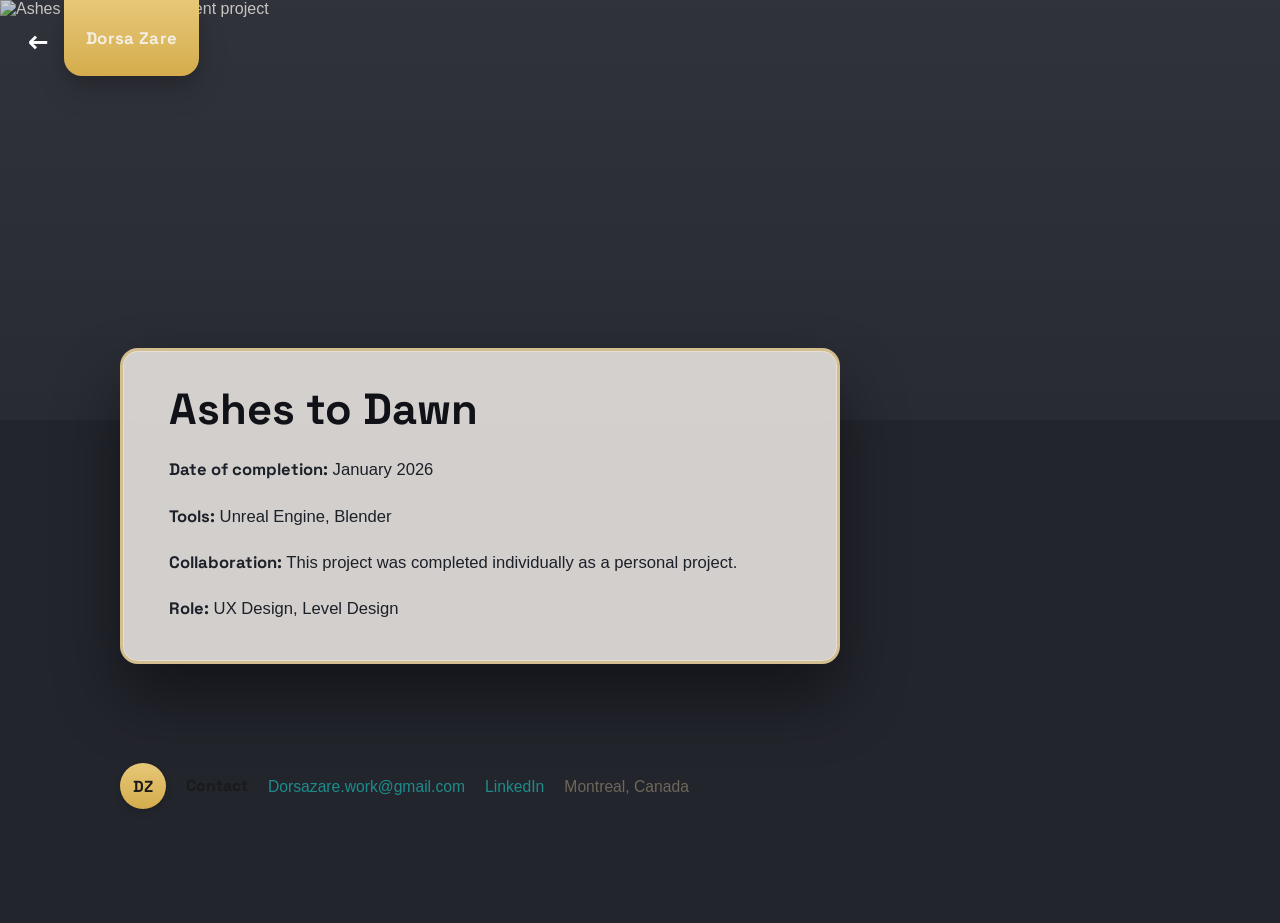
==== ashes-to-dawn-detail.html @ 28797d0d "Transfer updated portfolio site" ====
<!DOCTYPE html>
<html lang="en">
<head>
  <meta charset="UTF-8">
  <meta name="viewport" content="width=device-width, initial-scale=1.0">
  <title>Ashes to Dawn | Dorsa Zare</title>
  <link rel="stylesheet" href="style.css">
</head>
<body class="detail-body">
  <header class="site-header">
    <div class="header-left">
      <a class="back-icon" href="level-design-game-design.html" aria-label="Back to Level Design and Game Design">←</a>
      <a class="brand" href="index.html#home">Dorsa Zare</a>
    </div>
    <nav class="site-nav" aria-label="Primary">
      <a class="nav-link" href="index.html#home">Home</a>
      <div class="nav-dropdown">
        <a class="nav-link nav-link-active" href="index.html#portfolio">Portfolio</a>
        <div class="dropdown-menu" aria-label="Portfolio projects">
          <a class="dropdown-link" href="gameplay-ux.html">Gameplay UX</a>
          <a class="dropdown-link" href="product-ux-ui.html">Product UX/UI</a>
          <a class="dropdown-link" href="level-design-game-design.html">Level Design | Game Design</a>
        </div>
      </div>
      <a class="nav-link" href="index.html#about">About</a>
    </nav>
  </header>

  <div class="detail-page">
    <main>
      <section class="detail-hero">
        <img class="detail-hero-image" src="portfolio-level.png" alt="Ashes to Dawn environment project">
        <div class="detail-card">
          <h1>Ashes to Dawn</h1>
          <div class="detail-meta">
            <p><strong>Date of completion:</strong> January 2026</p>
            <p><strong>Tools:</strong> Unreal Engine, Blender</p>
            <p><strong>Collaboration:</strong> This project was completed individually as a personal project.</p>
            <p><strong>Role:</strong> UX Design, Level Design</p>
          </div>
        </div>
      </section>
    </main>

    <footer class="site-footer">
      <div class="footer-mark">DZ</div>
      <p class="footer-line">
        <span>Contact</span>
        <a href="mailto:Dorsazare.work@gmail.com">Dorsazare.work@gmail.com</a>
        <a href="http://www.linkedin.com/in/dorsa-zare" target="_blank" rel="noreferrer">LinkedIn</a>
        <span>Montreal, Canada</span>
      </p>
    </footer>
  </div>
</body>
</html>
---- style.css ----
@import url("https://fonts.googleapis.com/css2?family=Caveat:wght@500;700&family=Space+Grotesk:wght@500;700&display=swap");

:root {
  --bg: #f5f1e8;
  --surface: #ece4d6;
  --surface-2: #e2d7c3;
  --sidebar: #157372;
  --text: #1a1a1a;
  --muted: #6f6659;
  --line: rgba(26, 26, 26, 0.12);
  --accent: #d4ac4c;
  --accent-2: #1c8c8b;
  --accent-2-hover: #2ba6a5;
  --danger: #dc2626;
  --shadow-1: 0 1px 3px rgba(0, 0, 0, 0.12), 0 4px 10px rgba(0, 0, 0, 0.08);
  --shadow-2: 0 6px 16px rgba(0, 0, 0, 0.14), 0 16px 30px rgba(0, 0, 0, 0.12);
  --shadow-3: 0 12px 24px rgba(0, 0, 0, 0.18), 0 28px 48px rgba(0, 0, 0, 0.14);
  --nav-text: #1a1a1a;
  --nav-hover-bg: rgba(21, 115, 114, 0.08);
  --nav-hover-border: rgba(28, 140, 139, 0.18);
  --nav-dropdown-bg: rgba(250, 247, 240, 0.96);
  --nav-dropdown-border: rgba(212, 172, 76, 0.42);
  --nav-dropdown-shadow: 0 20px 36px rgba(72, 54, 21, 0.12);
}

* {
  box-sizing: border-box;
}

html {
  scroll-behavior: smooth;
  overflow-x: hidden;
}

body {
  margin: 0;
  min-height: 100vh;
  overflow-x: hidden;
  background:
    radial-gradient(circle at 78% 14%, rgba(212, 172, 76, 0.22), transparent 16%),
    linear-gradient(180deg, #faf7f0 0%, var(--bg) 40%, #efe8dd 100%);
  color: var(--text);
  font-family: "Segoe UI", Arial, sans-serif;
}

a {
  color: inherit;
  text-decoration: none;
}

.page-shell {
  width: min(1800px, calc(100% - 48px));
  margin: 0 auto;
}

.site-header {
  position: fixed;
  top: 0;
  left: 50%;
  z-index: 30;
  width: min(1800px, calc(100% - 48px));
  transform: translateX(-50%);
  display: flex;
  align-items: center;
  justify-content: space-between;
  gap: 24px;
  padding: 0;
  pointer-events: auto;
}

.header-left {
  display: flex;
  align-items: flex-start;
  gap: 12px;
  position: relative;
  z-index: 2;
  pointer-events: auto;
}

.back-icon {
  display: inline-flex;
  align-items: center;
  justify-content: center;
  width: auto;
  min-height: 0;
  margin-top: 24px;
  padding: 0 4px;
  background: transparent;
  color: #ffffff;
  font-family: "Space Grotesk", "Segoe UI", Arial, sans-serif;
  font-size: 1.6rem;
  font-weight: 700;
  position: relative;
  z-index: 3;
  pointer-events: auto;
}

.back-icon:hover,
.back-icon:focus-visible {
  color: var(--accent);
  outline: none;
}

.brand {
  display: inline-flex;
  align-items: center;
  min-height: 76px;
  padding: 0 22px;
  border-radius: 0 0 18px 18px;
  background: linear-gradient(180deg, #e7c878, var(--accent));
  color: var(--nav-text);
  font-family: "Space Grotesk", "Segoe UI", Arial, sans-serif;
  font-size: 1.05rem;
  font-weight: 700;
  letter-spacing: 0.02em;
  box-shadow: var(--shadow-2);
  pointer-events: auto;
}

.site-nav {
  display: flex;
  align-items: center;
  gap: 18px;
  opacity: 0;
  transform: translateY(-100%);
  transition: opacity 220ms ease, transform 220ms ease;
  pointer-events: none;
}

.nav-dropdown {
  position: relative;
  display: flex;
  flex-direction: column;
  align-items: center;
}

.site-header::before {
  content: "";
  position: absolute;
  top: 0;
  left: 0;
  right: 0;
  height: 92px;
  pointer-events: auto;
}

.site-header:hover .site-nav,
.site-header:focus-within .site-nav {
  opacity: 1;
  transform: translateY(0);
  pointer-events: auto;
}

.nav-link {
  min-width: 180px;
  padding: 22px 28px;
  border-radius: 0 0 18px 18px;
  text-align: center;
  color: var(--nav-text);
  font-size: 0.95rem;
  font-weight: 600;
  border: 1px solid transparent;
  transition: background-color 180ms ease, color 180ms ease, transform 180ms ease;
}

.nav-link:hover,
.nav-link:focus-visible {
  background: var(--nav-hover-bg);
  border-color: var(--nav-hover-border);
  transform: translateY(2px);
}

.nav-link-active {
  background: linear-gradient(180deg, #e7c878, var(--accent));
  color: var(--nav-text);
  box-shadow: var(--shadow-1);
}

.dropdown-menu {
  position: absolute;
  top: calc(100% + 10px);
  left: 50%;
  min-width: 250px;
  padding: 10px;
  border: 1px solid var(--nav-dropdown-border);
  border-radius: 18px;
  background: var(--nav-dropdown-bg);
  box-shadow: var(--nav-dropdown-shadow);
  opacity: 0;
  visibility: hidden;
  transform: translateX(-50%) translateY(8px);
  transition: opacity 180ms ease, transform 180ms ease, visibility 180ms ease;
  backdrop-filter: blur(10px);
}

.nav-dropdown:hover .dropdown-menu,
.nav-dropdown:focus-within .dropdown-menu {
  opacity: 1;
  visibility: visible;
  transform: translateX(-50%) translateY(0);
}

.dropdown-link {
  display: block;
  padding: 12px 14px;
  border-radius: 12px;
  color: var(--nav-text);
  font-family: "Space Grotesk", "Segoe UI", Arial, sans-serif;
  font-size: 0.95rem;
  font-weight: 500;
  line-height: 1.3;
}

.dropdown-link:hover,
.dropdown-link:focus-visible {
  background: rgba(28, 140, 139, 0.08);
  color: var(--accent-2);
  outline: none;
}

.hero {
  display: grid;
  grid-template-columns: minmax(320px, 1fr) minmax(420px, 0.95fr);
  align-items: center;
  min-height: min(860px, calc(100vh - 150px));
  gap: 32px;
  padding: 110px 0 36px;
  position: relative;
  isolation: isolate;
}

.hero::before {
  content: "";
  position: absolute;
  top: -8%;
  bottom: -24px;
  left: 50%;
  width: 100vw;
  transform: translateX(-50%);
  z-index: -1;
  border-radius: 0 0 40px 40px;
  background:
    radial-gradient(circle at 76% 34%, rgba(212, 172, 76, 0.24), transparent 24%),
    radial-gradient(circle at 88% 56%, rgba(212, 172, 76, 0.16), transparent 20%),
    radial-gradient(circle at 20% 20%, rgba(28, 140, 139, 0.3), transparent 36%),
    radial-gradient(circle at 34% 8%, rgba(21, 115, 114, 0.26), transparent 30%),
    linear-gradient(100deg, rgba(43, 166, 165, 0.28) 0%, rgba(28, 140, 139, 0.23) 26%, rgba(28, 140, 139, 0.12) 48%, rgba(212, 172, 76, 0.08) 68%, rgba(245, 241, 232, 0) 82%);
}

.hero-copy {
  padding: 24px 0 24px 120px;
}

.hero-title {
  margin: 0;
  display: grid;
  justify-items: start;
  gap: 0.02em;
  font-family: "Space Grotesk", "Segoe UI", Arial, sans-serif;
  font-size: clamp(5.1rem, 10vw, 8.8rem);
  font-weight: 700;
  line-height: 0.85;
}

.hero-title-accent {
  color: #ffffff;
  text-shadow:
    0 10px 30px rgba(21, 115, 114, 0.16),
    0 2px 10px rgba(0, 0, 0, 0.06);
}

.hero-title-script {
  margin-top: -0.22em;
  margin-left: 5.3rem;
  color: var(--text);
  font-family: "Caveat", "Segoe Script", cursive;
  font-size: clamp(6rem, 10.5vw, 9.4rem);
  font-weight: 700;
  letter-spacing: 0.01em;
  line-height: 0.82;
  text-shadow:
    -0.6px -0.6px 0 rgba(245, 241, 232, 0.3),
    0.6px 0.6px 0 rgba(18, 18, 18, 0.15);
}

.hero-role {
  margin: 18px 0 0;
  font-size: clamp(1.3rem, 1.9vw, 2rem);
  font-family: "Space Grotesk", "Segoe UI", Arial, sans-serif;
  font-weight: 700;
  line-height: 1.2;
}

.hero-description {
  max-width: 44rem;
  margin: 26px 0 0;
  color: var(--muted);
  font-size: clamp(1rem, 1.25vw, 1.2rem);
  line-height: 1.8;
}

.hero-visual {
  position: relative;
  min-height: 660px;
  overflow: hidden;
}

.visual-stage {
  display: none;
}

.display-object {
  position: absolute;
  right: 7%;
  bottom: 1%;
  width: min(640px, 92%);
  filter: drop-shadow(0 18px 30px rgba(0, 0, 0, 0.12));
  animation: float-object 6s ease-in-out infinite;
  background: transparent;
}

.hero-image {
  display: block;
  width: 100%;
  height: auto;
  background: transparent;
  mix-blend-mode: normal;
}

.portfolio-section,
.content-placeholder {
  padding: 0 120px 72px;
}

.section-heading h2,
.content-placeholder h2 {
  margin: 0 0 10px;
  color: var(--text);
  font-family: "Space Grotesk", "Segoe UI", Arial, sans-serif;
  font-size: clamp(3.2rem, 5vw, 4.8rem);
  line-height: 0.92;
}

.content-placeholder p {
  margin: 0;
  color: var(--muted);
  font-size: 1rem;
}

.portfolio-section {
  margin-top: 110px;
  padding-top: 82px;
}

.section-heading {
  margin-bottom: 54px;
}

.portfolio-grid {
  display: grid;
  grid-template-columns: repeat(3, minmax(0, 1fr));
  gap: 62px;
  align-items: start;
}

.portfolio-card {
  display: grid;
  gap: 24px;
  transition: transform 220ms ease, filter 220ms ease;
  transform-origin: center;
}

.portfolio-card:hover,
.portfolio-card:focus-visible {
  transform: translateY(-10px) scale(1.025);
  filter: saturate(1.03);
}

.portfolio-card:focus-visible {
  outline: none;
}

.portfolio-card h3 {
  margin: 0;
  color: var(--accent-2);
  font-family: "Space Grotesk", "Segoe UI", Arial, sans-serif;
  font-size: clamp(1.45rem, 2vw, 2.05rem);
  font-weight: 700;
  line-height: 1.15;
  text-align: center;
}

.portfolio-thumb {
  position: relative;
  aspect-ratio: 1.12 / 1;
  border-radius: 26px;
  overflow: hidden;
  border: 5px solid rgba(212, 172, 76, 0.82);
  background: linear-gradient(180deg, rgba(255, 255, 255, 0.45), rgba(236, 228, 214, 0.9));
  box-shadow:
    0 0 0 1px rgba(255, 243, 214, 0.85) inset,
    0 22px 34px rgba(113, 86, 28, 0.14),
    0 12px 22px rgba(0, 0, 0, 0.1);
  transition: transform 220ms ease, box-shadow 220ms ease, border-color 220ms ease;
}

.portfolio-card:hover .portfolio-thumb,
.portfolio-card:focus-visible .portfolio-thumb {
  transform: scale(1.02);
  border-color: rgba(212, 172, 76, 0.96);
  box-shadow:
    0 0 0 1px rgba(255, 243, 214, 0.92) inset,
    0 28px 42px rgba(113, 86, 28, 0.2),
    0 16px 28px rgba(0, 0, 0, 0.12);
}

.portfolio-thumb-gameplay {
  background-image:
    linear-gradient(180deg, rgba(8, 10, 10, 0.04), rgba(8, 10, 10, 0.18)),
    url("portfolio-gameplay.jpg");
  background-size: cover;
  background-position: center center;
}

.portfolio-thumb-product {
  background-image:
    linear-gradient(180deg, rgba(255, 255, 255, 0.04), rgba(17, 24, 39, 0.08)),
    url("portfolio-product.png");
  background-size: cover;
  background-position: center top;
}

.portfolio-thumb-level {
  background-image:
    linear-gradient(180deg, rgba(14, 10, 24, 0.02), rgba(14, 10, 24, 0.18)),
    url("portfolio-level.png");
  background-size: cover;
  background-position: 40% 44%;
}

.content-placeholder {
  margin-top: 88px;
  padding-top: 78px;
  border-top: 1px solid rgba(26, 26, 26, 0.08);
}

.about-layout {
  display: grid;
  grid-template-columns: minmax(280px, 0.78fr) minmax(320px, 1fr);
  gap: 56px;
  align-items: start;
}

.about-visual {
  position: relative;
  min-height: 680px;
  display: flex;
  align-items: center;
  justify-content: center;
}

.about-glow {
  position: absolute;
  width: 78%;
  height: 78%;
  border-radius: 42% 58% 52% 48% / 45% 40% 60% 55%;
  background:
    radial-gradient(circle at 50% 50%, rgba(212, 172, 76, 0.34), rgba(212, 172, 76, 0.2) 36%, rgba(212, 172, 76, 0.04) 68%, rgba(212, 172, 76, 0) 100%);
  filter: blur(12px);
  transform: translateY(18px);
}

.about-portrait {
  position: relative;
  z-index: 1;
  display: block;
  width: min(100%, 560px);
  height: auto;
  filter: drop-shadow(0 26px 34px rgba(118, 87, 28, 0.14));
}

.about-copy {
  display: grid;
  gap: 28px;
  max-width: 48rem;
  padding-top: 34px;
}

.about-heading {
  margin-bottom: 6px;
}

.about-heading h2 {
  color: var(--accent);
}

.about-copy p {
  margin: 0;
  color: var(--muted);
  font-size: clamp(1rem, 1.16vw, 1.18rem);
  line-height: 1.9;
  text-align: left;
}

.about-intro {
  color: var(--text) !important;
  font-family: "Space Grotesk", "Segoe UI", Arial, sans-serif;
  font-size: clamp(1.45rem, 2vw, 2rem) !important;
  font-weight: 500;
  line-height: 1.45 !important;
}

.site-footer {
  display: flex;
  align-items: center;
  gap: 20px;
  margin-top: 72px;
  padding: 26px 120px 42px;
  border-top: 1px solid rgba(26, 26, 26, 0.08);
}

.footer-mark {
  display: inline-grid;
  place-items: center;
  width: 46px;
  height: 46px;
  border-radius: 999px;
  background: linear-gradient(180deg, #e7c878, var(--accent));
  color: var(--text);
  font-family: "Space Grotesk", "Segoe UI", Arial, sans-serif;
  font-size: 1rem;
  font-weight: 700;
  box-shadow: var(--shadow-1);
  flex: 0 0 auto;
}

.footer-line {
  display: flex;
  flex-wrap: wrap;
  gap: 10px 20px;
  margin: 0;
  color: var(--muted);
  font-size: 0.98rem;
  line-height: 1.6;
}

.footer-line span:first-child {
  color: var(--text);
  font-family: "Space Grotesk", "Segoe UI", Arial, sans-serif;
  font-weight: 700;
}

.footer-line a {
  color: var(--accent-2);
}

.footer-line a:hover,
.footer-line a:focus-visible {
  color: var(--accent-2-hover);
}

.project-shell {
  width: min(1620px, calc(100% - 12px));
  margin: 0 auto;
  padding: 0 0 48px;
}

.project-page {
  display: grid;
  gap: 40px;
}

.project-page-hero {
  position: relative;
  display: grid;
  gap: 18px;
  width: 100vw;
  margin-left: calc(50% - 50vw);
  margin-right: calc(50% - 50vw);
  padding: 132px max(24px, calc((100vw - 1400px) / 2 + 24px)) 76px;
  isolation: isolate;
}

.project-page-hero::before {
  content: "";
  position: absolute;
  inset: 0 0 -18px 0;
  z-index: -1;
  border-radius: 0 0 40px 40px;
  background:
    radial-gradient(circle at 76% 34%, rgba(212, 172, 76, 0.24), transparent 24%),
    radial-gradient(circle at 88% 56%, rgba(212, 172, 76, 0.16), transparent 20%),
    radial-gradient(circle at 20% 20%, rgba(28, 140, 139, 0.3), transparent 36%),
    radial-gradient(circle at 34% 8%, rgba(21, 115, 114, 0.26), transparent 30%),
    linear-gradient(100deg, rgba(43, 166, 165, 0.28) 0%, rgba(28, 140, 139, 0.23) 26%, rgba(28, 140, 139, 0.12) 48%, rgba(212, 172, 76, 0.08) 68%, rgba(245, 241, 232, 0) 82%);
}

.project-page-hero-copy {
  display: grid;
  grid-template-columns: minmax(0, 0.9fr) minmax(280px, 0.78fr);
  gap: 28px;
  align-items: start;
  max-width: 1200px;
}

.project-hero-note {
  max-width: none;
  margin-top: 0;
  padding: 22px 24px;
  border: 1px solid rgba(212, 172, 76, 0.3);
  border-radius: 24px;
  background: rgba(255, 251, 244, 0.56);
  box-shadow:
    0 18px 36px rgba(113, 86, 28, 0.08),
    inset 0 1px 0 rgba(255, 255, 255, 0.46);
  backdrop-filter: blur(10px);
}

.project-hero-note p {
  margin: 0;
  color: rgba(26, 26, 26, 0.82);
  font-size: clamp(1rem, 1.3vw, 1.12rem);
  line-height: 1.85;
}

.project-page-hero h1 {
  margin: 0;
  color: var(--text);
  font-family: "Space Grotesk", "Segoe UI", Arial, sans-serif;
  font-size: clamp(4.2rem, 8.6vw, 8rem);
  line-height: 0.9;
  text-shadow:
    0 10px 30px rgba(21, 115, 114, 0.16),
    0 2px 10px rgba(0, 0, 0, 0.06);
}

.project-hero {
  display: grid;
  grid-template-columns: minmax(0, 0.95fr) minmax(280px, 0.7fr);
  gap: 36px;
  align-items: start;
  padding-top: 12px;
}

.project-media {
  border-radius: 30px;
  overflow: hidden;
  border: 5px solid rgba(212, 172, 76, 0.82);
  box-shadow:
    0 0 0 1px rgba(255, 243, 214, 0.85) inset,
    0 22px 34px rgba(113, 86, 28, 0.14),
    0 12px 22px rgba(0, 0, 0, 0.1);
  background: rgba(255, 255, 255, 0.4);
}

.project-media img {
  display: block;
  width: 100%;
  height: auto;
}

.project-copy {
  display: grid;
  gap: 18px;
  padding-top: 12px;
}

.project-copy h1 {
  margin: 0;
  color: var(--accent);
  font-family: "Space Grotesk", "Segoe UI", Arial, sans-serif;
  font-size: clamp(2.8rem, 5vw, 5rem);
  line-height: 0.95;
}

.project-tag {
  margin: 0;
  color: var(--accent-2);
  font-family: "Space Grotesk", "Segoe UI", Arial, sans-serif;
  font-size: 0.95rem;
  font-weight: 700;
  letter-spacing: 0.16em;
  text-transform: uppercase;
}

.project-copy p {
  margin: 0;
  color: var(--muted);
  font-size: 1.04rem;
  line-height: 1.8;
}

.work-showcase {
  display: grid;
  grid-template-columns: minmax(0, 1fr) minmax(320px, 0.82fr);
  gap: 56px;
  align-items: center;
  width: min(100%, 1320px);
  margin: 0 auto;
  padding-top: 34px;
  padding-bottom: 72px;
}

.project-page-hero + .work-showcase {
  margin-top: 160px;
}

.work-showcase-reverse {
  grid-template-columns: minmax(320px, 0.82fr) minmax(0, 1fr);
}

.work-showcase-reverse .work-showcase-media {
  order: 2;
}

.work-showcase-reverse .work-showcase-copy {
  order: 1;
  text-align: left;
  justify-items: start;
}

.work-showcase-media {
  border-radius: 24px;
  overflow: hidden;
  border: 5px solid rgba(212, 172, 76, 0.78);
  box-shadow:
    0 0 0 1px rgba(255, 243, 214, 0.82) inset,
    0 26px 42px rgba(113, 86, 28, 0.18),
    0 14px 22px rgba(0, 0, 0, 0.12);
  background: rgba(255, 255, 255, 0.4);
  max-width: 640px;
  aspect-ratio: 5 / 3;
  width: 100%;
  justify-self: stretch;
}

.work-showcase-media img {
  display: block;
  width: 100%;
  height: 100%;
  object-fit: cover;
}

.work-showcase-copy {
  display: grid;
  gap: 18px;
  width: 100%;
  max-width: 100%;
  justify-self: stretch;
}

.work-showcase-copy h2 {
  margin: 0;
  color: var(--text);
  font-family: "Space Grotesk", "Segoe UI", Arial, sans-serif;
  font-size: clamp(1.45rem, 2.2vw, 2.4rem);
  line-height: 1.04;
}

.work-showcase-copy p {
  margin: 0;
  color: var(--text);
  font-size: clamp(1rem, 1.18vw, 1.12rem);
  line-height: 1.6;
}

.work-meta {
  display: grid;
  gap: 6px;
  margin: 0;
  padding: 0;
  list-style: none;
  color: var(--text);
  font-size: 0.95rem;
  line-height: 1.55;
}

.work-meta strong {
  font-family: "Space Grotesk", "Segoe UI", Arial, sans-serif;
  font-weight: 700;
}

.work-button {
  display: inline-flex;
  align-items: center;
  justify-content: center;
  width: fit-content;
  min-width: 168px;
  padding: 15px 24px;
  border-radius: 14px;
  background: #101014;
  color: #ffffff;
  font-family: "Space Grotesk", "Segoe UI", Arial, sans-serif;
  font-size: 0.95rem;
  font-weight: 700;
  letter-spacing: 0.03em;
  box-shadow: 0 16px 28px rgba(16, 16, 20, 0.16);
  transition: transform 180ms ease, box-shadow 180ms ease, background-color 180ms ease;
}

.work-button:hover,
.work-button:focus-visible {
  transform: translateY(-2px);
  background: #1a1b22;
  box-shadow: 0 20px 34px rgba(16, 16, 20, 0.2);
  outline: none;
}

.detail-body {
  margin: 0;
  min-height: 100vh;
  background: #23252d;
  color: #f3efe6;
  font-family: "Segoe UI", Arial, sans-serif;
  --nav-text: #f4efe5;
  --nav-hover-bg: rgba(255, 255, 255, 0.08);
  --nav-hover-border: rgba(212, 172, 76, 0.24);
  --nav-dropdown-bg: rgba(33, 35, 43, 0.96);
  --nav-dropdown-border: rgba(212, 172, 76, 0.3);
  --nav-dropdown-shadow: 0 20px 36px rgba(0, 0, 0, 0.32);
}

.detail-page {
  width: min(1800px, 100%);
  margin: 0 auto;
  padding-bottom: 72px;
}

.detail-hero {
  position: relative;
  padding-top: 0;
}

.detail-hero::after {
  content: "";
  position: absolute;
  inset: 0 0 0 0;
  height: 420px;
  background: linear-gradient(180deg, rgba(84, 86, 95, 0.28), rgba(84, 86, 95, 0.12));
  pointer-events: none;
}

.detail-hero-image {
  display: block;
  width: 100%;
  height: 420px;
  object-fit: cover;
  object-position: center 22%;
}

.detail-card {
  position: relative;
  z-index: 1;
  width: min(720px, calc(100% - 48px));
  margin: -72px 0 0 120px;
  padding: 38px 46px;
  border-radius: 18px;
  border: 3px solid rgba(212, 172, 76, 0.48);
  background: rgba(236, 232, 228, 0.88);
  color: #12131a;
  box-shadow:
    0 34px 64px rgba(0, 0, 0, 0.44),
    0 0 0 1px rgba(255, 245, 229, 0.42) inset;
  backdrop-filter: blur(8px);
}

.detail-card h1 {
  margin: 0;
  color: #111218;
  font-family: "Space Grotesk", "Segoe UI", Arial, sans-serif;
  font-size: clamp(1.95rem, 3.4vw, 3rem);
  line-height: 0.95;
  margin-bottom: 26px;
}

.detail-meta {
  display: grid;
  gap: 18px;
}

.detail-meta p {
  margin: 0;
  color: #1c2028;
  font-size: 1.04rem;
  line-height: 1.7;
}

.detail-meta strong {
  font-family: "Space Grotesk", "Segoe UI", Arial, sans-serif;
  font-weight: 700;
}

.project-meta {
  display: grid;
  gap: 14px;
  padding-top: 8px;
}

.project-meta div {
  padding-top: 14px;
  border-top: 1px solid rgba(26, 26, 26, 0.08);
}

.project-meta strong {
  display: block;
  margin-bottom: 6px;
  color: var(--text);
  font-family: "Space Grotesk", "Segoe UI", Arial, sans-serif;
  font-size: 0.95rem;
}

.project-meta span {
  color: var(--muted);
  line-height: 1.6;
}

.project-section {
  display: grid;
  gap: 24px;
  padding-top: 18px;
}

.project-section-heading h2 {
  margin: 0;
  color: var(--text);
  font-family: "Space Grotesk", "Segoe UI", Arial, sans-serif;
  font-size: clamp(2rem, 3vw, 3rem);
  line-height: 0.95;
}

.project-text-grid {
  display: grid;
  grid-template-columns: repeat(2, minmax(0, 1fr));
  gap: 28px;
}

.project-text-grid p {
  margin: 0;
  color: var(--muted);
  font-size: 1.04rem;
  line-height: 1.9;
}

.project-pillars {
  display: grid;
  grid-template-columns: repeat(3, minmax(0, 1fr));
  gap: 26px;
}

.project-card,
.project-list-card {
  padding: 24px;
  border: 1px solid rgba(212, 172, 76, 0.28);
  border-radius: 24px;
  background: rgba(255, 252, 246, 0.5);
  box-shadow: 0 10px 20px rgba(113, 86, 28, 0.06);
}

.project-card h3 {
  margin: 0 0 12px;
  color: var(--accent-2);
  font-family: "Space Grotesk", "Segoe UI", Arial, sans-serif;
  font-size: 1.2rem;
}

.project-card p {
  margin: 0;
  color: var(--muted);
  line-height: 1.8;
}

.project-list-grid {
  display: grid;
  grid-template-columns: repeat(2, minmax(0, 1fr));
  gap: 26px;
}

.project-list-card strong {
  display: block;
  margin-bottom: 14px;
  color: var(--text);
  font-family: "Space Grotesk", "Segoe UI", Arial, sans-serif;
  font-size: 1.05rem;
}

.project-list-card ul {
  margin: 0;
  padding-left: 20px;
  color: var(--muted);
  line-height: 1.9;
}

@keyframes float-object {
  0%,
  100% {
    transform: translateY(0);
  }

  50% {
    transform: translateY(-12px);
  }
}

@media (max-width: 1200px) {
  .page-shell {
    width: min(100% - 32px, 1400px);
  }

  .site-header {
    width: min(100% - 32px, 1400px);
  }

  .hero {
    grid-template-columns: 1fr;
    padding-top: 110px;
    padding-bottom: 24px;
  }

  .hero-copy,
  .portfolio-section,
  .content-placeholder {
    padding-left: 24px;
    padding-right: 24px;
  }

  .hero-visual {
    min-height: 560px;
  }

  .display-object {
    position: relative;
    right: auto;
    bottom: auto;
    margin: 0 auto;
  }

  .portfolio-grid {
    grid-template-columns: 1fr;
    gap: 40px;
  }

  .about-layout {
    grid-template-columns: 1fr;
    gap: 28px;
  }

  .about-visual {
    min-height: 560px;
  }

  .site-footer {
    padding-left: 24px;
    padding-right: 24px;
  }

  .project-shell {
    width: min(100% - 12px, 1620px);
  }

  .project-page-hero {
    padding-left: 24px;
    padding-right: 24px;
  }

  .detail-card {
    margin-left: 24px;
  }

  .project-hero {
    grid-template-columns: 1fr;
  }

  .work-showcase,
  .work-showcase-reverse {
    grid-template-columns: 1fr;
    gap: 26px;
  }

  .work-showcase-reverse .work-showcase-media,
  .work-showcase-reverse .work-showcase-copy {
    order: initial;
  }

  .project-text-grid,
  .project-pillars,
  .project-list-grid {
    grid-template-columns: 1fr;
  }

  .project-page-hero-copy {
    grid-template-columns: 1fr;
  }
}

@media (max-width: 780px) {
  .site-header {
    position: static;
    transform: none;
    width: auto;
    flex-direction: column;
    align-items: stretch;
    padding-top: 24px;
    pointer-events: auto;
  }

  .header-left {
    align-items: stretch;
  }

  .site-header::before {
    display: none;
  }

  .brand {
    width: fit-content;
  }

  .back-icon {
    margin-top: 4px;
  }

  .site-nav {
    display: grid;
    grid-template-columns: repeat(3, 1fr);
    gap: 10px;
    opacity: 1;
    transform: none;
  }

  .nav-dropdown {
    align-items: stretch;
  }

  .dropdown-menu {
    position: static;
    min-width: 0;
    margin-top: 8px;
    transform: none;
    opacity: 1;
    visibility: visible;
    background: rgba(255, 255, 255, 0.45);
    box-shadow: none;
    backdrop-filter: none;
  }

  .nav-link {
    min-width: 0;
    padding: 18px 14px;
  }

  .hero {
    min-height: auto;
    gap: 12px;
    padding-top: 32px;
    padding-bottom: 24px;
  }

  .hero-copy {
    padding-top: 8px;
    padding-bottom: 16px;
  }

  .hero-role {
    max-width: 18ch;
  }

  .hero-title-script {
    margin-left: 0.8rem;
  }

  .hero-visual {
    min-height: 380px;
  }

  .display-object {
    width: min(420px, 92%);
  }

  .section-heading {
    margin-bottom: 28px;
  }

  .portfolio-card {
    gap: 18px;
  }

  .about-visual {
    min-height: 420px;
  }

  .about-copy {
    gap: 20px;
  }

  .site-footer {
    align-items: flex-start;
  }

  .footer-line {
    flex-direction: column;
    gap: 4px;
  }

  .project-shell {
    width: min(100% - 10px, 1620px);
    padding-top: 0;
  }

  .project-page-hero {
    padding-top: 36px;
    padding-bottom: 34px;
  }

  .detail-hero {
    padding-top: 0;
  }

  .detail-hero::after {
    inset: 0 0 0 0;
    height: 260px;
  }

  .detail-hero-image {
    height: 260px;
    object-position: center 22%;
  }

  .detail-card {
    width: calc(100% - 24px);
    margin: -42px auto 0;
    padding: 26px 22px;
  }
}
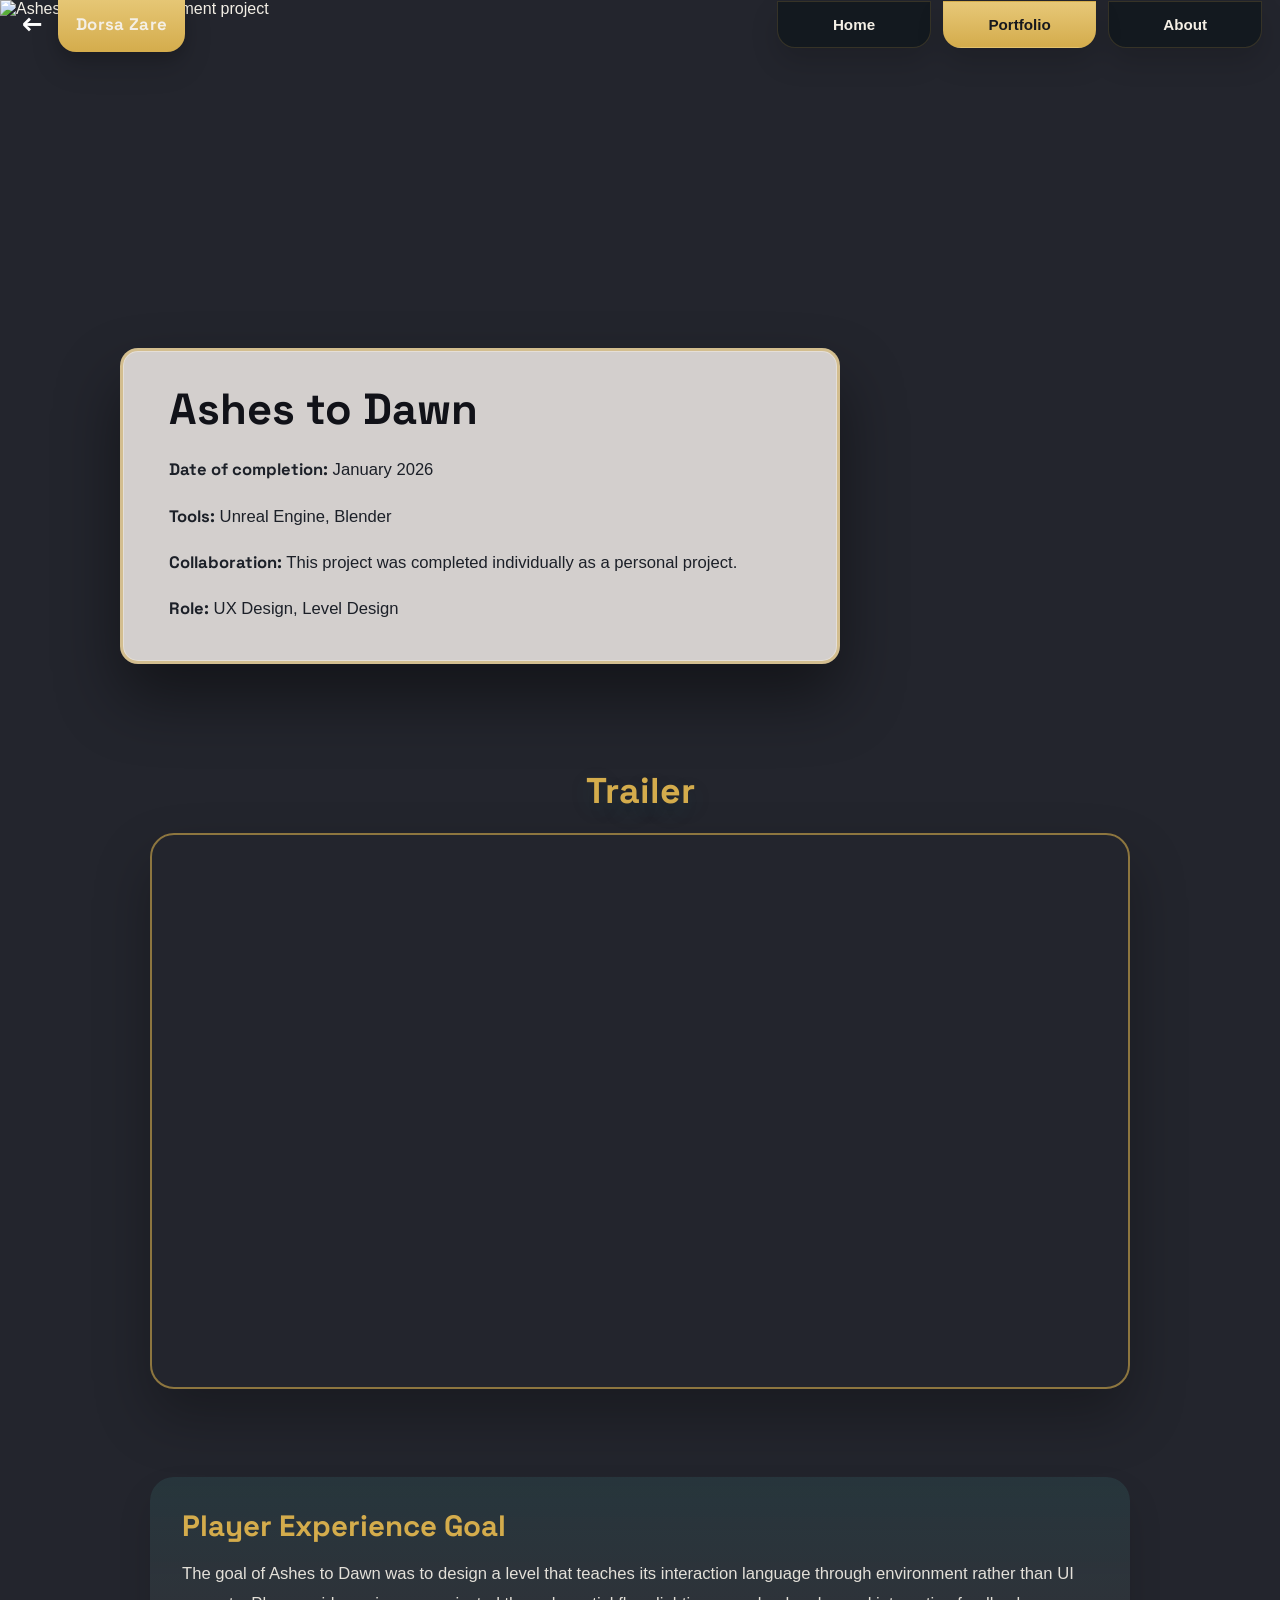
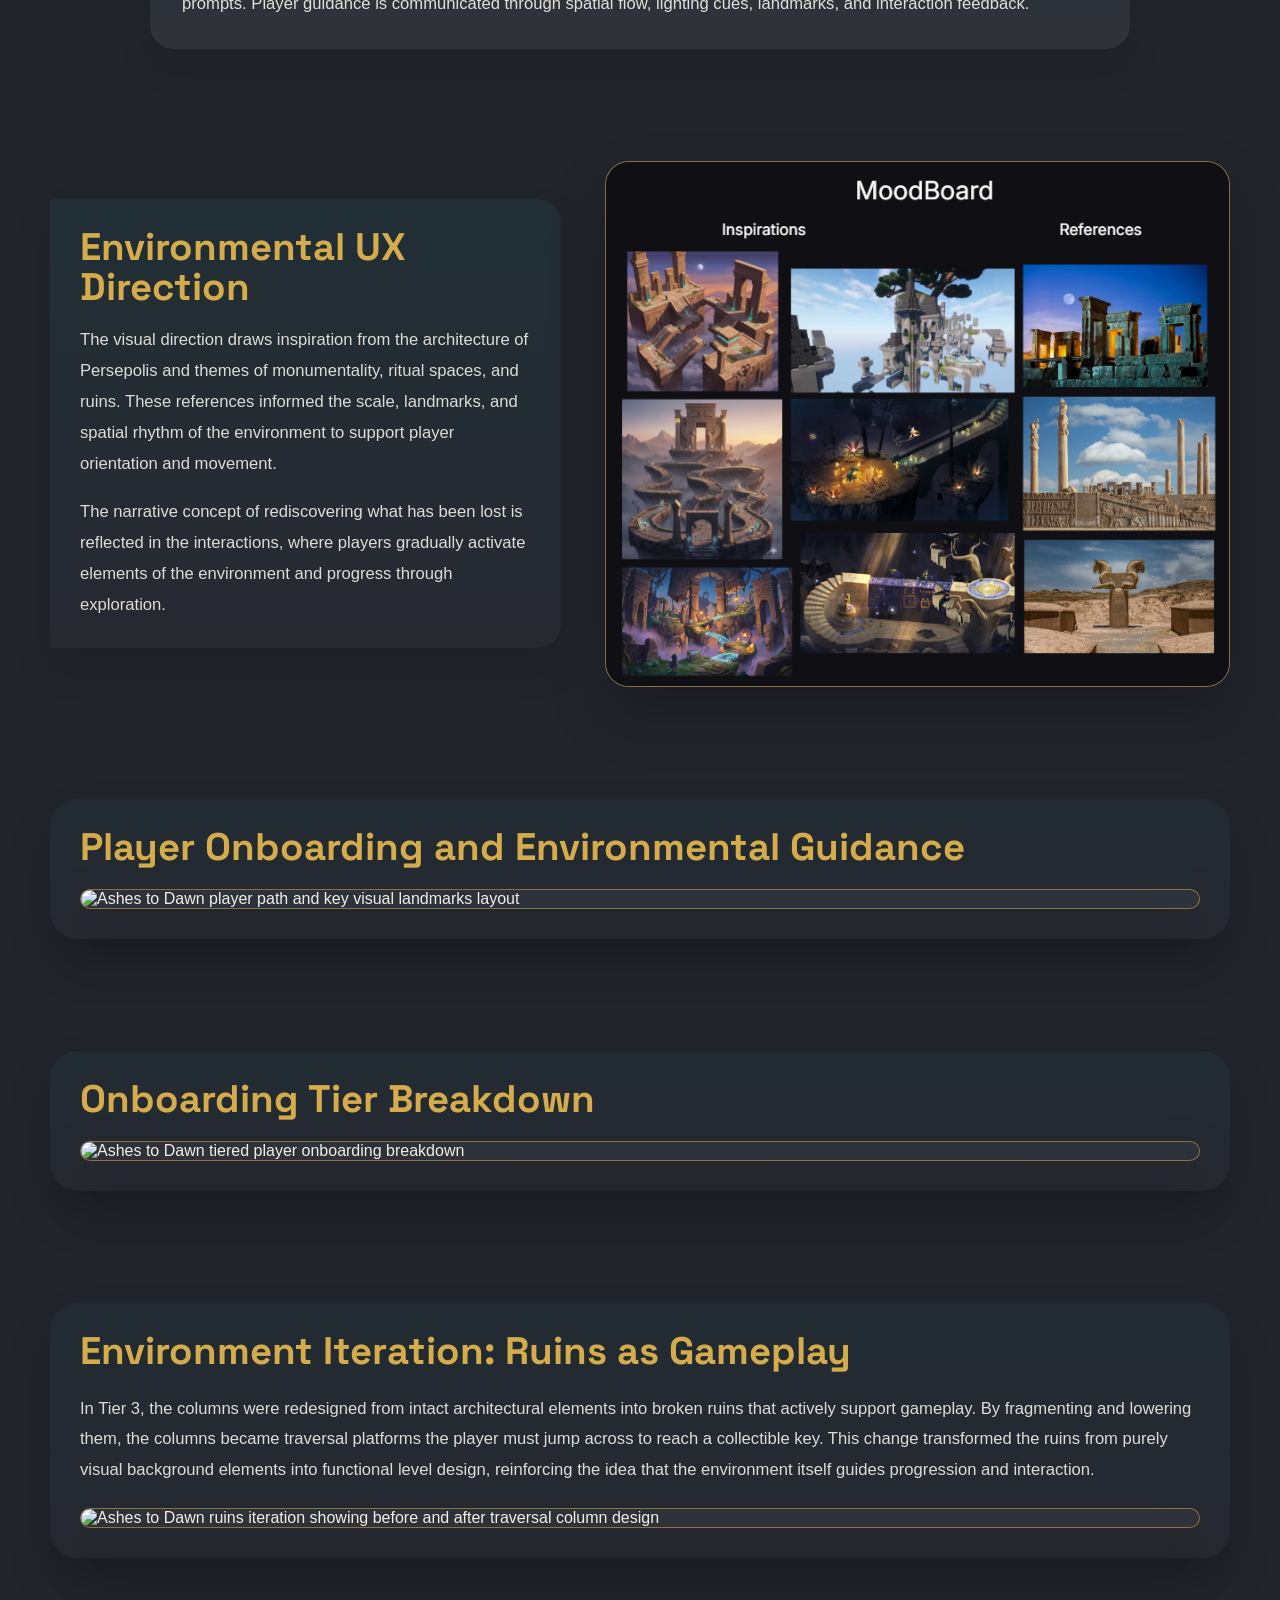
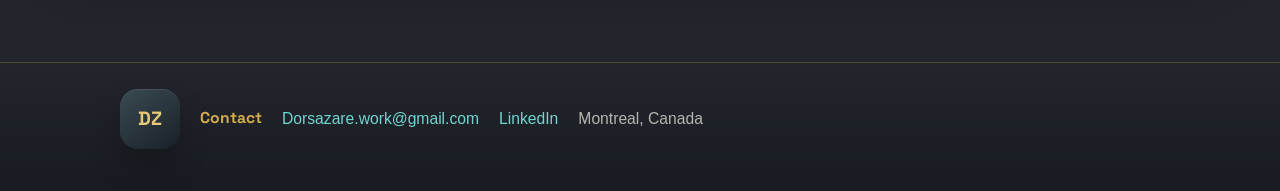
==== commit 36ece466: "Update portfolio pages and assets" ====
--- a/ashes-to-dawn-detail.html
+++ b/ashes-to-dawn-detail.html
@@ -4,12 +4,13 @@
   <meta charset="UTF-8">
   <meta name="viewport" content="width=device-width, initial-scale=1.0">
   <title>Ashes to Dawn | Dorsa Zare</title>
+  <link rel="icon" href="favicon.svg" type="image/svg+xml">
   <link rel="stylesheet" href="style.css">
 </head>
 <body class="detail-body">
   <header class="site-header">
     <div class="header-left">
-      <a class="back-icon" href="level-design-game-design.html" aria-label="Back to Level Design and Game Design">←</a>
+      <a class="back-icon" href="level-design-game-design.html" aria-label="Back to Game Design">←</a>
       <a class="brand" href="index.html#home">Dorsa Zare</a>
     </div>
     <nav class="site-nav" aria-label="Primary">
@@ -19,7 +20,7 @@
         <div class="dropdown-menu" aria-label="Portfolio projects">
           <a class="dropdown-link" href="gameplay-ux.html">Gameplay UX</a>
           <a class="dropdown-link" href="product-ux-ui.html">Product UX/UI</a>
-          <a class="dropdown-link" href="level-design-game-design.html">Level Design | Game Design</a>
+          <a class="dropdown-link" href="level-design-game-design.html">Game Design</a>
         </div>
       </div>
       <a class="nav-link" href="index.html#about">About</a>
@@ -40,6 +41,63 @@
           </div>
         </div>
       </section>
+
+      <section class="detail-video-section" aria-labelledby="ashes-trailer-title">
+        <div class="detail-video-card">
+          <h2 id="ashes-trailer-title">Trailer</h2>
+          <div class="detail-video-embed">
+            <iframe
+              src="https://www.youtube.com/embed/vgjq-5Z9eeo"
+              title="Ashes to Dawn trailer"
+              allow="accelerometer; autoplay; clipboard-write; encrypted-media; gyroscope; picture-in-picture; web-share"
+              referrerpolicy="strict-origin-when-cross-origin"
+              allowfullscreen>
+            </iframe>
+          </div>
+        </div>
+      </section>
+
+      <section class="detail-note-section" aria-labelledby="player-experience-goal">
+        <div class="detail-note-card">
+          <h2 id="player-experience-goal">Player Experience Goal</h2>
+          <p>The goal of Ashes to Dawn was to design a level that teaches its interaction language through environment rather than UI prompts. Player guidance is communicated through spatial flow, lighting cues, landmarks, and interaction feedback.</p>
+        </div>
+      </section>
+
+      <section class="detail-feature-section" aria-labelledby="environmental-ux-direction">
+        <div class="detail-feature-grid">
+          <div class="detail-feature-copy">
+            <h2 id="environmental-ux-direction">Environmental UX Direction</h2>
+            <p>The visual direction draws inspiration from the architecture of Persepolis and themes of monumentality, ritual spaces, and ruins. These references informed the scale, landmarks, and spatial rhythm of the environment to support player orientation and movement.</p>
+            <p>The narrative concept of rediscovering what has been lost is reflected in the interactions, where players gradually activate elements of the environment and progress through exploration.</p>
+          </div>
+          <div class="detail-feature-media">
+            <img src="ashes-to-dawn-moodboard.png" alt="Ashes to Dawn moodboard showing environmental inspirations and Persepolis references">
+          </div>
+        </div>
+      </section>
+
+      <section class="detail-gallery-section" aria-labelledby="player-onboarding-guidance">
+        <div class="detail-gallery-card">
+          <h2 id="player-onboarding-guidance">Player Onboarding and Environmental Guidance</h2>
+          <img src="ashes-to-dawn-guidance-layout.png" alt="Ashes to Dawn player path and key visual landmarks layout">
+        </div>
+      </section>
+
+      <section class="detail-gallery-section" aria-labelledby="onboarding-tier-breakdown">
+        <div class="detail-gallery-card">
+          <h2 id="onboarding-tier-breakdown">Onboarding Tier Breakdown</h2>
+          <img src="ashes-to-dawn-tier-breakdown.png" alt="Ashes to Dawn tiered player onboarding breakdown">
+        </div>
+      </section>
+
+      <section class="detail-gallery-section" aria-labelledby="environment-iteration-ruins">
+        <div class="detail-gallery-card">
+          <h2 id="environment-iteration-ruins">Environment Iteration: Ruins as Gameplay</h2>
+          <p class="detail-gallery-copy">In Tier 3, the columns were redesigned from intact architectural elements into broken ruins that actively support gameplay. By fragmenting and lowering them, the columns became traversal platforms the player must jump across to reach a collectible key. This change transformed the ruins from purely visual background elements into functional level design, reinforcing the idea that the environment itself guides progression and interaction.</p>
+          <img src="ashes-to-dawn-ruins-iteration.png" alt="Ashes to Dawn ruins iteration showing before and after traversal column design">
+        </div>
+      </section>
     </main>
 
     <footer class="site-footer">
@@ -52,5 +110,6 @@
       </p>
     </footer>
   </div>
+  <script src="nav.js"></script>
 </body>
 </html>
--- a/style.css
+++ b/style.css
@@ -55,7 +55,7 @@
 
 .site-header {
   position: fixed;
-  top: 0;
+  top: -4px;
   left: 50%;
   z-index: 30;
   width: min(1800px, calc(100% - 48px));
@@ -83,7 +83,7 @@
   justify-content: center;
   width: auto;
   min-height: 0;
-  margin-top: 24px;
+  margin-top: 10px;
   padding: 0 4px;
   background: transparent;
   color: #ffffff;
@@ -104,8 +104,8 @@
 .brand {
   display: inline-flex;
   align-items: center;
-  min-height: 76px;
-  padding: 0 22px;
+  min-height: 56px;
+  padding: 0 18px;
   border-radius: 0 0 18px 18px;
   background: linear-gradient(180deg, #e7c878, var(--accent));
   color: var(--nav-text);
@@ -120,11 +120,11 @@
 .site-nav {
   display: flex;
   align-items: center;
-  gap: 18px;
-  opacity: 0;
-  transform: translateY(-100%);
+  gap: 10px;
+  opacity: 1;
+  transform: translateY(0);
   transition: opacity 220ms ease, transform 220ms ease;
-  pointer-events: none;
+  pointer-events: auto;
 }
 
 .nav-dropdown {
@@ -140,8 +140,14 @@
   top: 0;
   left: 0;
   right: 0;
-  height: 92px;
+  height: 64px;
   pointer-events: auto;
+}
+
+body.nav-hidden .site-nav {
+  opacity: 0;
+  transform: translateY(-100%);
+  pointer-events: none;
 }
 
 .site-header:hover .site-nav,
@@ -153,7 +159,7 @@
 
 .nav-link {
   min-width: 180px;
-  padding: 22px 28px;
+  padding: 14px 22px;
   border-radius: 0 0 18px 18px;
   text-align: center;
   color: var(--nav-text);
@@ -180,7 +186,7 @@
   position: absolute;
   top: calc(100% + 10px);
   left: 50%;
-  min-width: 250px;
+  min-width: 190px;
   padding: 10px;
   border: 1px solid var(--nav-dropdown-border);
   border-radius: 18px;
@@ -240,11 +246,11 @@
   z-index: -1;
   border-radius: 0 0 40px 40px;
   background:
-    radial-gradient(circle at 76% 34%, rgba(212, 172, 76, 0.24), transparent 24%),
-    radial-gradient(circle at 88% 56%, rgba(212, 172, 76, 0.16), transparent 20%),
-    radial-gradient(circle at 20% 20%, rgba(28, 140, 139, 0.3), transparent 36%),
-    radial-gradient(circle at 34% 8%, rgba(21, 115, 114, 0.26), transparent 30%),
-    linear-gradient(100deg, rgba(43, 166, 165, 0.28) 0%, rgba(28, 140, 139, 0.23) 26%, rgba(28, 140, 139, 0.12) 48%, rgba(212, 172, 76, 0.08) 68%, rgba(245, 241, 232, 0) 82%);
+    radial-gradient(circle at 76% 34%, rgba(212, 172, 76, 0.28), transparent 24%),
+    radial-gradient(circle at 88% 56%, rgba(212, 172, 76, 0.18), transparent 20%),
+    radial-gradient(circle at 20% 20%, rgba(28, 140, 139, 0.38), transparent 36%),
+    radial-gradient(circle at 34% 8%, rgba(21, 115, 114, 0.32), transparent 30%),
+    linear-gradient(100deg, rgba(54, 180, 178, 0.26) 0%, rgba(28, 140, 139, 0.24) 28%, rgba(28, 140, 139, 0.12) 50%, rgba(212, 172, 76, 0.1) 70%, rgba(245, 241, 232, 0) 84%);
 }
 
 .hero-copy {
@@ -257,20 +263,20 @@
   justify-items: start;
   gap: 0.02em;
   font-family: "Space Grotesk", "Segoe UI", Arial, sans-serif;
-  font-size: clamp(5.1rem, 10vw, 8.8rem);
+  font-size: clamp(5.5rem, 10.6vw, 9.3rem);
   font-weight: 700;
   line-height: 0.85;
 }
 
 .hero-title-accent {
-  color: #ffffff;
+  color: #111111;
   text-shadow:
     0 10px 30px rgba(21, 115, 114, 0.16),
     0 2px 10px rgba(0, 0, 0, 0.06);
 }
 
 .hero-title-script {
-  margin-top: -0.22em;
+  margin-top: -0.14em;
   margin-left: 5.3rem;
   color: var(--text);
   font-family: "Caveat", "Segoe Script", cursive;
@@ -302,7 +308,21 @@
 .hero-visual {
   position: relative;
   min-height: 660px;
-  overflow: hidden;
+  overflow: visible;
+}
+
+.hero-visual::before {
+  content: "";
+  position: absolute;
+  right: 10%;
+  bottom: 8%;
+  width: min(520px, 72%);
+  height: min(520px, 72%);
+  border-radius: 50%;
+  background:
+    radial-gradient(circle, rgba(236, 228, 214, 0.34) 0%, rgba(212, 172, 76, 0.16) 34%, rgba(212, 172, 76, 0) 72%);
+  filter: blur(28px);
+  pointer-events: none;
 }
 
 .visual-stage {
@@ -314,7 +334,10 @@
   right: 7%;
   bottom: 1%;
   width: min(640px, 92%);
-  filter: drop-shadow(0 18px 30px rgba(0, 0, 0, 0.12));
+  filter:
+    drop-shadow(0 20px 26px rgba(0, 0, 0, 0.12))
+    drop-shadow(0 34px 56px rgba(18, 26, 34, 0.26))
+    drop-shadow(0 8px 22px rgba(212, 172, 76, 0.18));
   animation: float-object 6s ease-in-out infinite;
   background: transparent;
 }
@@ -365,8 +388,19 @@
 
 .portfolio-card {
   display: grid;
-  gap: 24px;
-  transition: transform 220ms ease, filter 220ms ease;
+  gap: 10px;
+  padding: 18px 18px 28px;
+  border-radius: 30px;
+  background:
+    radial-gradient(circle at 14% 12%, rgba(60, 164, 160, 0.34), transparent 38%),
+    radial-gradient(circle at 84% 18%, rgba(236, 228, 214, 0.3), transparent 40%),
+    radial-gradient(circle at 58% 100%, rgba(30, 77, 86, 0.22), transparent 42%),
+    linear-gradient(145deg, rgba(62, 74, 82, 0.98), rgba(31, 40, 46, 0.97) 48%, rgba(16, 21, 27, 0.98));
+  box-shadow:
+    0 20px 38px rgba(212, 172, 76, 0.12),
+    0 10px 22px rgba(0, 0, 0, 0.12),
+    0 1px 0 rgba(255, 255, 255, 0.08) inset;
+  transition: transform 220ms ease, filter 220ms ease, box-shadow 220ms ease;
   transform-origin: center;
 }
 
@@ -374,6 +408,10 @@
 .portfolio-card:focus-visible {
   transform: translateY(-10px) scale(1.025);
   filter: saturate(1.03);
+  box-shadow:
+    0 28px 48px rgba(212, 172, 76, 0.18),
+    0 14px 28px rgba(0, 0, 0, 0.16),
+    0 1px 0 rgba(255, 255, 255, 0.1) inset;
 }
 
 .portfolio-card:focus-visible {
@@ -381,8 +419,8 @@
 }
 
 .portfolio-card h3 {
-  margin: 0;
-  color: var(--accent-2);
+  margin: 0 0 4px;
+  color: var(--accent);
   font-family: "Space Grotesk", "Segoe UI", Arial, sans-serif;
   font-size: clamp(1.45rem, 2vw, 2.05rem);
   font-weight: 700;
@@ -395,47 +433,69 @@
   aspect-ratio: 1.12 / 1;
   border-radius: 26px;
   overflow: hidden;
-  border: 5px solid rgba(212, 172, 76, 0.82);
-  background: linear-gradient(180deg, rgba(255, 255, 255, 0.45), rgba(236, 228, 214, 0.9));
+  padding: 6px;
+  border: 0;
+  background:
+    linear-gradient(180deg, rgba(70, 90, 96, 0.48), rgba(40, 54, 58, 0.34)),
+    linear-gradient(135deg, rgba(255, 255, 255, 0.08), rgba(255, 255, 255, 0));
   box-shadow:
-    0 0 0 1px rgba(255, 243, 214, 0.85) inset,
-    0 22px 34px rgba(113, 86, 28, 0.14),
-    0 12px 22px rgba(0, 0, 0, 0.1);
-  transition: transform 220ms ease, box-shadow 220ms ease, border-color 220ms ease;
+    0 1px 0 rgba(255, 255, 255, 0.14) inset;
+  transition: transform 220ms ease, box-shadow 220ms ease, border-color 220ms ease, filter 220ms ease;
+  isolation: isolate;
+}
+
+.portfolio-thumb::before {
+  content: "";
+  position: absolute;
+  inset: 6px;
+  border-radius: 20px;
+  background-image: var(--portfolio-image);
+  background-size: cover;
+  background-position: var(--portfolio-position, center center);
+  background-repeat: no-repeat;
+  box-shadow:
+    0 14px 26px rgba(18, 22, 30, 0.14);
+  z-index: 1;
+}
+
+.portfolio-thumb::after {
+  content: "";
+  position: absolute;
+  inset: 0;
+  background:
+    linear-gradient(180deg, rgba(255, 255, 255, 0.12), rgba(255, 255, 255, 0)),
+    radial-gradient(circle at 78% 16%, rgba(212, 172, 76, 0.14), transparent 24%);
+  pointer-events: none;
+  z-index: 0;
 }
 
 .portfolio-card:hover .portfolio-thumb,
 .portfolio-card:focus-visible .portfolio-thumb {
   transform: scale(1.02);
-  border-color: rgba(212, 172, 76, 0.96);
   box-shadow:
-    0 0 0 1px rgba(255, 243, 214, 0.92) inset,
-    0 28px 42px rgba(113, 86, 28, 0.2),
-    0 16px 28px rgba(0, 0, 0, 0.12);
+    0 1px 0 rgba(255, 255, 255, 0.2) inset;
+  filter: saturate(1.04);
 }
 
 .portfolio-thumb-gameplay {
-  background-image:
+  --portfolio-image:
     linear-gradient(180deg, rgba(8, 10, 10, 0.04), rgba(8, 10, 10, 0.18)),
     url("portfolio-gameplay.jpg");
-  background-size: cover;
-  background-position: center center;
+  --portfolio-position: center center;
 }
 
 .portfolio-thumb-product {
-  background-image:
+  --portfolio-image:
     linear-gradient(180deg, rgba(255, 255, 255, 0.04), rgba(17, 24, 39, 0.08)),
     url("portfolio-product.png");
-  background-size: cover;
-  background-position: center top;
+  --portfolio-position: center top;
 }
 
 .portfolio-thumb-level {
-  background-image:
+  --portfolio-image:
     linear-gradient(180deg, rgba(14, 10, 24, 0.02), rgba(14, 10, 24, 0.18)),
     url("portfolio-level.png");
-  background-size: cover;
-  background-position: 40% 44%;
+  --portfolio-position: 40% 44%;
 }
 
 .content-placeholder {
@@ -522,15 +582,18 @@
 .footer-mark {
   display: inline-grid;
   place-items: center;
-  width: 46px;
-  height: 46px;
-  border-radius: 999px;
-  background: linear-gradient(180deg, #e7c878, var(--accent));
-  color: var(--text);
-  font-family: "Space Grotesk", "Segoe UI", Arial, sans-serif;
-  font-size: 1rem;
+  width: 60px;
+  height: 60px;
+  border-radius: 18px;
+  background: linear-gradient(145deg, #3b4a52, #182026);
+  color: #e7c878;
+  font-family: "Space Grotesk", "Segoe UI", Arial, sans-serif;
+  font-size: 1.2rem;
   font-weight: 700;
-  box-shadow: var(--shadow-1);
+  box-shadow:
+    0 16px 30px rgba(16, 20, 27, 0.18),
+    inset 0 1px 0 rgba(255, 255, 255, 0.08);
+  letter-spacing: 0.02em;
   flex: 0 0 auto;
 }
 
@@ -605,20 +668,25 @@
 
 .project-hero-note {
   max-width: none;
-  margin-top: 0;
+  margin-top: 6px;
+  margin-right: 10px;
   padding: 22px 24px;
-  border: 1px solid rgba(212, 172, 76, 0.3);
+  border: 1px solid rgba(255, 255, 255, 0.08);
   border-radius: 24px;
-  background: rgba(255, 251, 244, 0.56);
+  background:
+    linear-gradient(155deg, rgba(69, 80, 88, 0.98), rgba(35, 43, 49, 0.98) 54%, rgba(18, 23, 29, 0.98)),
+    linear-gradient(180deg, rgba(255, 255, 255, 0.06), rgba(255, 255, 255, 0));
   box-shadow:
-    0 18px 36px rgba(113, 86, 28, 0.08),
-    inset 0 1px 0 rgba(255, 255, 255, 0.46);
+    0 26px 44px rgba(13, 18, 24, 0.24),
+    0 12px 24px rgba(0, 0, 0, 0.14),
+    inset 0 1px 0 rgba(255, 255, 255, 0.1),
+    inset 0 -14px 24px rgba(0, 0, 0, 0.12);
   backdrop-filter: blur(10px);
 }
 
 .project-hero-note p {
   margin: 0;
-  color: rgba(26, 26, 26, 0.82);
+  color: rgba(244, 239, 229, 0.9);
   font-size: clamp(1rem, 1.3vw, 1.12rem);
   line-height: 1.85;
 }
@@ -749,6 +817,22 @@
   justify-self: stretch;
 }
 
+.product-page-body .work-showcase-media {
+  border: 0;
+  box-shadow: none;
+  background: transparent;
+}
+
+.product-page-body .work-showcase-media-square {
+  aspect-ratio: 1 / 1;
+  max-width: 520px;
+  justify-self: center;
+}
+
+.product-page-body .work-showcase-media-square img {
+  object-fit: contain;
+}
+
 .work-showcase-copy h2 {
   margin: 0;
   color: var(--text);
@@ -818,12 +902,91 @@
   --nav-dropdown-bg: rgba(33, 35, 43, 0.96);
   --nav-dropdown-border: rgba(212, 172, 76, 0.3);
   --nav-dropdown-shadow: 0 20px 36px rgba(0, 0, 0, 0.32);
+  --detail-surface: rgba(21, 115, 114, 0.12);
+  --detail-surface-strong: rgba(16, 24, 28, 0.9);
+  --detail-line: rgba(212, 172, 76, 0.32);
+  --detail-muted: rgba(243, 239, 230, 0.72);
+}
+
+.detail-body .site-header {
+  position: fixed;
+  top: -4px;
+  left: 0;
+  width: 100%;
+  transform: none;
+  justify-content: space-between;
+  padding: 0 clamp(10px, 1.6vw, 18px);
+}
+
+.detail-body .site-nav {
+  margin-left: auto;
+  flex-wrap: wrap;
+  justify-content: flex-end;
+  gap: 12px;
+}
+
+.detail-body .nav-link {
+  min-width: clamp(120px, 12vw, 180px);
+}
+
+.detail-body .brand {
+  background: linear-gradient(180deg, #e7c878, var(--accent));
+  color: var(--nav-text);
+  box-shadow: var(--shadow-2);
+}
+
+.detail-body .nav-link {
+  background: rgba(15, 22, 27, 0.72);
+  border-color: rgba(212, 172, 76, 0.18);
+  box-shadow: 0 14px 28px rgba(0, 0, 0, 0.14);
+}
+
+.detail-body .nav-link-active {
+  background: linear-gradient(180deg, #e7c878, var(--accent));
+  color: #16181d;
+}
+
+.detail-body .dropdown-link:hover,
+.detail-body .dropdown-link:focus-visible {
+  background: rgba(28, 140, 139, 0.18);
+  color: #f4efe5;
 }
 
 .detail-page {
-  width: min(1800px, 100%);
-  margin: 0 auto;
-  padding-bottom: 72px;
+  width: 100%;
+  margin: 0;
+  padding-bottom: 0;
+}
+
+.detail-body .site-footer {
+  margin-top: 104px;
+  border-top: 1px solid var(--detail-line);
+  background: linear-gradient(180deg, rgba(13, 18, 22, 0), rgba(13, 18, 22, 0.52));
+}
+
+.detail-body .footer-mark {
+  background: linear-gradient(145deg, #3b4a52, #182026);
+  color: #e7c878;
+  box-shadow:
+    0 16px 30px rgba(0, 0, 0, 0.22),
+    inset 0 1px 0 rgba(255, 255, 255, 0.08);
+}
+
+.detail-body .footer-line {
+  color: var(--detail-muted);
+}
+
+.detail-body .footer-line span:first-child {
+  color: var(--accent);
+}
+
+.detail-body .footer-line a {
+  color: #71d6d0;
+}
+
+.detail-body .footer-line a:hover,
+.detail-body .footer-line a:focus-visible {
+  color: #9ae7df;
 }
 
 .detail-hero {
@@ -831,13 +994,146 @@
   padding-top: 0;
 }
 
+.detail-hero-layout {
+  width: min(100%, 1240px);
+  margin: 0 auto;
+  display: grid;
+  grid-template-columns: minmax(320px, 0.8fr) minmax(360px, 1fr);
+  gap: 40px;
+  align-items: center;
+  padding: 150px 24px 0;
+}
+
+.detail-hero-showcase {
+  display: flex;
+  justify-content: center;
+}
+
+.detail-hero-showcase img {
+  display: block;
+  width: min(100%, 720px);
+  height: auto;
+}
+
+.detail-hero-layout .detail-card {
+  width: 100%;
+  margin: 0;
+}
+
+.detail-hero-metro {
+  overflow: hidden;
+  background:
+    radial-gradient(circle at 18% 24%, rgba(38, 153, 166, 0.16), transparent 34%),
+    radial-gradient(circle at 82% 18%, rgba(232, 188, 82, 0.16), transparent 30%),
+    linear-gradient(180deg, rgba(18, 24, 31, 0.14), rgba(18, 24, 31, 0.04));
+}
+
+.detail-hero-layout-metro {
+  width: min(100%, 1440px);
+  grid-template-columns: minmax(340px, 0.95fr) minmax(420px, 0.9fr);
+  gap: 56px;
+  align-items: center;
+  padding-top: 146px;
+  padding-bottom: 72px;
+  position: relative;
+}
+
+.detail-hero-layout-metro::after {
+  content: none;
+}
+
+.detail-card-metro {
+  padding: 0;
+  border: 0;
+  background: transparent;
+  color: #f6f2e8;
+  box-shadow: none;
+  backdrop-filter: none;
+}
+
+.detail-card-metro h1 {
+  color: #f7f3eb;
+  font-size: clamp(4rem, 8vw, 7.2rem);
+  line-height: 0.92;
+  letter-spacing: -0.03em;
+  margin-bottom: 30px;
+}
+
+.detail-card-metro .detail-subtitle {
+  margin: 0 0 48px;
+  color: #f4efe5;
+  font-size: clamp(1.45rem, 2vw, 2.05rem);
+  font-weight: 500;
+  letter-spacing: 0;
+  line-height: 1.35;
+  text-transform: none;
+}
+
+.detail-meta-metro {
+  width: min(100%, 640px);
+  gap: 26px;
+  padding: 30px 34px;
+  border: 1px solid rgba(245, 239, 230, 0.42);
+  border-radius: 18px;
+  background: rgba(255, 255, 255, 0.02);
+  box-shadow: 0 18px 36px rgba(0, 0, 0, 0.18);
+}
+
+.detail-meta-metro p {
+  color: #f4efe5;
+  font-size: clamp(1.2rem, 1.7vw, 1.6rem);
+  line-height: 1.55;
+}
+
+.detail-meta-metro strong {
+  color: #ffffff;
+  font-weight: 700;
+}
+
+.detail-hero-showcase-metro {
+  justify-content: flex-end;
+  position: relative;
+  z-index: 1;
+}
+
+.detail-hero-showcase-metro img {
+  width: min(100%, 760px);
+}
+
+.detail-hero-copy {
+  display: grid;
+  gap: 28px;
+}
+
+.metro-hero-kicker {
+  color: rgba(244, 239, 229, 0.78);
+  font-family: "Space Grotesk", "Segoe UI", Arial, sans-serif;
+  font-size: 1rem;
+  font-weight: 700;
+  letter-spacing: 0.16em;
+  text-transform: uppercase;
+}
+
+.metro-hero-title {
+  margin: 0;
+  color: #f7f3eb;
+  font-family: "Space Grotesk", "Segoe UI", Arial, sans-serif;
+  font-size: clamp(4rem, 8vw, 7.2rem);
+  line-height: 0.92;
+  letter-spacing: -0.03em;
+}
+
+.metro-detail-card {
+  width: min(100%, 640px);
+  margin: 0;
+}
+
+.metro-detail-card .detail-subtitle {
+  margin: 0 0 24px;
+}
+
 .detail-hero::after {
-  content: "";
-  position: absolute;
-  inset: 0 0 0 0;
-  height: 420px;
-  background: linear-gradient(180deg, rgba(84, 86, 95, 0.28), rgba(84, 86, 95, 0.12));
-  pointer-events: none;
+  content: none;
 }
 
 .detail-hero-image {
@@ -845,7 +1141,11 @@
   width: 100%;
   height: 420px;
   object-fit: cover;
-  object-position: center 22%;
+  object-position: center 32%;
+}
+
+.detail-hero-image-vr {
+  object-position: center 42%;
 }
 
 .detail-card {
@@ -873,6 +1173,16 @@
   margin-bottom: 26px;
 }
 
+.detail-subtitle {
+  margin: -10px 0 22px;
+  color: var(--accent-2);
+  font-family: "Space Grotesk", "Segoe UI", Arial, sans-serif;
+  font-size: 0.98rem;
+  font-weight: 700;
+  letter-spacing: 0.12em;
+  text-transform: uppercase;
+}
+
 .detail-meta {
   display: grid;
   gap: 18px;
@@ -888,6 +1198,515 @@
 .detail-meta strong {
   font-family: "Space Grotesk", "Segoe UI", Arial, sans-serif;
   font-weight: 700;
+}
+
+.detail-actions {
+  margin-top: 28px;
+}
+
+.detail-video-section {
+  display: flex;
+  justify-content: center;
+  padding: 104px 24px 0;
+}
+
+.detail-video-card {
+  width: min(100%, 980px);
+  display: grid;
+  gap: 20px;
+}
+
+.detail-video-card h2 {
+  margin: 0;
+  text-align: center;
+  color: var(--accent);
+  font-family: "Space Grotesk", "Segoe UI", Arial, sans-serif;
+  font-size: clamp(1.6rem, 2.8vw, 2.4rem);
+  text-shadow: 0 8px 22px rgba(21, 115, 114, 0.18);
+}
+
+.detail-video-embed {
+  position: relative;
+  width: 100%;
+  padding-top: 56.25%;
+  border-radius: 24px;
+  overflow: hidden;
+  border: 2px solid rgba(212, 172, 76, 0.6);
+  box-shadow: 0 28px 56px rgba(0, 0, 0, 0.28);
+}
+
+.detail-video-embed iframe {
+  position: absolute;
+  inset: 0;
+  width: 100%;
+  height: 100%;
+  border: 0;
+}
+
+.detail-video-embed-local {
+  padding-top: 56.25%;
+}
+
+.detail-video-embed-local video {
+  position: absolute;
+  inset: 0;
+  width: 100%;
+  height: 100%;
+  object-fit: contain;
+  background: #000000;
+}
+
+.detail-note-section {
+  display: flex;
+  justify-content: center;
+  padding: 88px 24px 0;
+}
+
+.detail-note-card {
+  width: min(100%, 980px);
+  padding: 30px 32px;
+  border-radius: 24px;
+  background:
+    linear-gradient(180deg, rgba(21, 115, 114, 0.14), rgba(255, 250, 241, 0.03)),
+    rgba(255, 250, 241, 0.03);
+  box-shadow: 0 18px 34px rgba(0, 0, 0, 0.12);
+}
+
+.detail-note-card h2 {
+  margin: 0 0 14px;
+  color: var(--accent);
+  font-family: "Space Grotesk", "Segoe UI", Arial, sans-serif;
+  font-size: clamp(1.3rem, 2.3vw, 1.9rem);
+}
+
+.detail-note-card p {
+  margin: 0;
+  color: rgba(243, 239, 230, 0.92);
+  font-size: 1.04rem;
+  line-height: 1.8;
+}
+
+.detail-split-section {
+  padding: 88px 24px 0;
+}
+
+.detail-split-grid {
+  width: min(100%, 1180px);
+  margin: 0 auto;
+  display: grid;
+  grid-template-columns: repeat(2, minmax(0, 1fr));
+  gap: 34px;
+}
+
+.detail-split-card {
+  display: grid;
+  gap: 28px;
+  padding: 34px 34px 38px;
+  border: 2px solid rgba(245, 239, 228, 0.9);
+  border-radius: 18px;
+  background: rgba(12, 13, 18, 0.72);
+}
+
+.detail-split-title {
+  margin: 0;
+  font-family: "Space Grotesk", "Segoe UI", Arial, sans-serif;
+  font-size: clamp(2.2rem, 4.4vw, 4rem);
+  line-height: 0.95;
+}
+
+.detail-split-title-problem {
+  color: #ffca59;
+}
+
+.detail-split-title-goal {
+  color: #7bd5df;
+}
+
+.detail-split-card p {
+  margin: 0;
+  color: rgba(243, 239, 230, 0.96);
+  font-size: clamp(1.08rem, 1.35vw, 1.22rem);
+  line-height: 1.55;
+}
+
+.detail-split-list {
+  margin: 0;
+  padding-left: 22px;
+  color: rgba(243, 239, 230, 0.96);
+  font-size: clamp(1.02rem, 1.28vw, 1.14rem);
+  line-height: 1.7;
+}
+
+.detail-split-list li + li {
+  margin-top: 10px;
+}
+
+.detail-principles {
+  display: grid;
+  gap: 22px;
+}
+
+.detail-principles strong {
+  display: block;
+  margin-bottom: 8px;
+  color: #ffffff;
+  font-family: "Space Grotesk", "Segoe UI", Arial, sans-serif;
+  font-size: 1.12rem;
+  font-weight: 700;
+}
+
+.detail-principles p {
+  margin: 0;
+}
+
+.detail-feature-section {
+  padding: 112px 24px 0;
+}
+
+.detail-feature-grid {
+  width: min(100%, 1180px);
+  margin: 0 auto;
+  display: grid;
+  grid-template-columns: minmax(280px, 0.9fr) minmax(320px, 1.1fr);
+  gap: 44px;
+  align-items: center;
+}
+
+.detail-feature-grid-reverse .detail-feature-copy {
+  order: 2;
+}
+
+.detail-feature-grid-reverse .detail-feature-media {
+  order: 1;
+}
+
+.detail-feature-copy {
+  display: grid;
+  gap: 18px;
+  padding: 28px 30px;
+  border-radius: 0 24px 24px 0;
+  background: linear-gradient(180deg, rgba(21, 115, 114, 0.12), rgba(255, 255, 255, 0.02));
+  box-shadow: 0 20px 38px rgba(0, 0, 0, 0.12);
+}
+
+.detail-feature-copy h2 {
+  margin: 0;
+  color: var(--accent);
+  font-family: "Space Grotesk", "Segoe UI", Arial, sans-serif;
+  font-size: clamp(1.8rem, 3vw, 2.8rem);
+  line-height: 1.05;
+}
+
+.detail-feature-copy p {
+  margin: 0;
+  color: rgba(243, 239, 230, 0.9);
+  font-size: 1.04rem;
+  line-height: 1.85;
+}
+
+.detail-feature-list {
+  margin: 0;
+  padding-left: 22px;
+  color: rgba(243, 239, 230, 0.9);
+  font-size: 1.04rem;
+  line-height: 1.85;
+}
+
+.detail-feature-list li + li {
+  margin-top: 12px;
+}
+
+.detail-feature-media {
+  border-radius: 24px;
+  overflow: hidden;
+  border: 1px solid rgba(212, 172, 76, 0.54);
+  box-shadow: 0 28px 56px rgba(0, 0, 0, 0.24);
+  background: rgba(255, 255, 255, 0.04);
+}
+
+.detail-feature-media img {
+  display: block;
+  width: 100%;
+  height: auto;
+}
+
+.detail-feature-media-emphasis {
+  min-height: 100%;
+}
+
+.detail-feature-media-emphasis img {
+  height: 100%;
+  min-height: 420px;
+  object-fit: cover;
+}
+
+.detail-gallery-section {
+  padding: 112px 24px 0;
+}
+
+.detail-gallery-card {
+  width: min(100%, 1180px);
+  margin: 0 auto;
+  display: grid;
+  gap: 22px;
+  padding: 28px 30px 30px;
+  border-radius: 28px;
+  background: linear-gradient(180deg, rgba(21, 115, 114, 0.08), rgba(255, 255, 255, 0.02));
+  box-shadow: 0 24px 44px rgba(0, 0, 0, 0.18);
+}
+
+.detail-gallery-card-title-only {
+  padding: 0;
+  background: transparent;
+  box-shadow: none;
+}
+
+.strive-section-title {
+  color: #f6f2e8 !important;
+}
+
+.strive-decision-title {
+  font-size: clamp(1.5rem, 2.4vw, 2.2rem) !important;
+}
+
+.strive-sketch-image {
+  width: min(100%, 860px) !important;
+  justify-self: center;
+}
+
+.strive-inline-feature {
+  width: 100%;
+  gap: 30px;
+  align-items: center;
+}
+
+.strive-inline-copy {
+  padding: 0;
+  border-radius: 0;
+  background: transparent;
+  box-shadow: none;
+}
+
+.detail-gallery-card h2 {
+  margin: 0;
+  color: var(--accent);
+  font-family: "Space Grotesk", "Segoe UI", Arial, sans-serif;
+  font-size: clamp(1.8rem, 3vw, 2.6rem);
+  line-height: 1.05;
+}
+
+.detail-gallery-copy {
+  margin: 0;
+  color: rgba(243, 239, 230, 0.9);
+  font-size: 1.04rem;
+  line-height: 1.85;
+}
+
+.detail-gallery-card img {
+  display: block;
+  width: 100%;
+  height: auto;
+  border-radius: 24px;
+  border: 1px solid rgba(212, 172, 76, 0.54);
+  box-shadow: 0 28px 56px rgba(0, 0, 0, 0.24);
+  background: rgba(255, 255, 255, 0.04);
+}
+
+.detail-comparison-grid {
+  display: grid;
+  grid-template-columns: repeat(2, minmax(0, 1fr));
+  gap: 16px;
+}
+
+.detail-comparison-card {
+  margin: 0;
+  display: grid;
+  gap: 14px;
+}
+
+.detail-comparison-card img {
+  display: block;
+  width: 100%;
+  height: auto;
+  border-radius: 24px;
+  border: 1px solid rgba(212, 172, 76, 0.54);
+  box-shadow: 0 28px 56px rgba(0, 0, 0, 0.24);
+  background: rgba(255, 255, 255, 0.04);
+}
+
+.detail-comparison-card figcaption {
+  color: rgba(243, 239, 230, 0.82);
+  font-size: 0.98rem;
+  line-height: 1.5;
+}
+
+.detail-carousel-card {
+  overflow: hidden;
+}
+
+.detail-carousel {
+  position: relative;
+  display: block;
+  min-height: 700px;
+}
+
+.detail-carousel-stage {
+  padding: 12px 84px;
+}
+
+.detail-carousel-viewport {
+  display: grid;
+  grid-template-columns: minmax(180px, 0.8fr) minmax(240px, 1fr) minmax(180px, 0.8fr);
+  align-items: center;
+  gap: 28px;
+  min-height: 700px;
+}
+
+.detail-carousel-panel {
+  margin: 0;
+  transition: transform 220ms ease, opacity 220ms ease;
+}
+
+.detail-carousel-panel img {
+  display: block;
+  width: 100%;
+  height: auto;
+  border-radius: 28px;
+  background: #ffffff;
+  box-shadow: 0 18px 36px rgba(0, 0, 0, 0.22);
+}
+
+.detail-carousel-panel-prev,
+.detail-carousel-panel-next {
+  transform: scale(0.9);
+}
+
+.detail-carousel-panel-active {
+  transform: scale(1);
+}
+
+.detail-carousel-button {
+  position: absolute;
+  top: 50%;
+  z-index: 2;
+  display: inline-grid;
+  place-items: center;
+  width: 72px;
+  height: 72px;
+  border: 0;
+  border-radius: 999px;
+  background: rgba(245, 239, 230, 0.9);
+  color: #111218;
+  font-size: 3rem;
+  line-height: 1;
+  cursor: pointer;
+  box-shadow: 0 14px 30px rgba(0, 0, 0, 0.2);
+  transition: transform 180ms ease, background-color 180ms ease;
+  transform: translateY(-50%);
+}
+
+.detail-carousel-button:hover,
+.detail-carousel-button:focus-visible {
+  transform: translateY(-50%) scale(1.04);
+  background: #ffffff;
+  outline: none;
+}
+
+.detail-carousel-button-prev {
+  left: 0;
+}
+
+.detail-carousel-button-next {
+  right: 0;
+}
+
+.metro-solution-grid {
+  display: grid;
+  grid-template-columns: repeat(3, minmax(0, 1fr));
+  gap: 26px;
+}
+
+.metro-solution-card {
+  min-height: 100%;
+  padding: 30px 28px;
+  border-radius: 24px;
+  border: 1px solid rgba(245, 239, 230, 0.75);
+  background: rgba(236, 232, 228, 0.96);
+  box-shadow: 0 20px 40px rgba(0, 0, 0, 0.18);
+}
+
+.metro-solution-card h3 {
+  margin: 0 0 22px;
+  color: #111218;
+  font-family: "Space Grotesk", "Segoe UI", Arial, sans-serif;
+  font-size: clamp(1.45rem, 2vw, 1.9rem);
+  line-height: 1.15;
+}
+
+.metro-solution-list {
+  margin: 0;
+  padding-left: 24px;
+  color: #1c2028;
+  font-size: 1.02rem;
+  line-height: 1.65;
+}
+
+.metro-solution-list li + li {
+  margin-top: 10px;
+}
+
+.detail-prototype-viewer {
+  position: relative;
+  display: grid;
+  grid-template-columns: 64px minmax(0, 1fr) 64px;
+  gap: 18px;
+  align-items: center;
+}
+
+.detail-prototype-card {
+  margin: 0;
+  width: min(100%, 1240px);
+  border-radius: 24px;
+  overflow: hidden;
+  border: 1px solid rgba(212, 172, 76, 0.54);
+  box-shadow: 0 28px 56px rgba(0, 0, 0, 0.24);
+  background: rgba(255, 255, 255, 0.04);
+  justify-self: center;
+}
+
+.detail-prototype-card img {
+  display: block;
+  width: 100%;
+  height: auto;
+}
+
+.detail-prototype-viewer .detail-carousel-button {
+  position: static;
+  transform: none;
+  justify-self: center;
+}
+
+.detail-prototype-viewer .detail-carousel-button:hover,
+.detail-prototype-viewer .detail-carousel-button:focus-visible {
+  transform: scale(1.04);
+}
+
+.strive-prototype-grid {
+  width: min(100%, 1180px);
+  grid-template-columns: minmax(220px, 0.62fr) minmax(700px, 1.38fr);
+  gap: 20px;
+  align-items: start;
+  padding-top: 24px;
+  padding-bottom: 24px;
+}
+
+.strive-prototype-grid .detail-feature-copy {
+  align-self: stretch;
+  min-height: 100%;
+  padding: 0;
+  border-radius: 0;
+  background: transparent;
+  box-shadow: none;
 }
 
 .project-meta {
@@ -1066,6 +1885,109 @@
     margin-left: 24px;
   }
 
+  .detail-hero-layout {
+    grid-template-columns: 1fr;
+    gap: 28px;
+    padding-left: 24px;
+    padding-right: 24px;
+  }
+
+  .detail-hero-showcase img {
+    width: min(100%, 620px);
+  }
+
+  .detail-hero-layout-metro {
+    gap: 36px;
+    padding-bottom: 56px;
+  }
+
+  .detail-hero-layout-metro::after {
+    content: none;
+  }
+
+  .detail-card-metro .detail-subtitle {
+    margin-bottom: 34px;
+  }
+
+  .detail-hero-copy {
+    gap: 24px;
+  }
+
+  .detail-meta-metro {
+    width: 100%;
+  }
+
+  .detail-hero-showcase-metro {
+    justify-content: center;
+  }
+
+  .detail-video-section {
+    padding-top: 84px;
+    padding-left: 24px;
+    padding-right: 24px;
+  }
+
+  .detail-note-section {
+    padding-top: 68px;
+    padding-left: 24px;
+    padding-right: 24px;
+  }
+
+  .detail-split-section {
+    padding-top: 68px;
+    padding-left: 24px;
+    padding-right: 24px;
+  }
+
+  .detail-split-grid {
+    grid-template-columns: 1fr;
+  }
+
+  .detail-feature-section {
+    padding-top: 92px;
+    padding-left: 24px;
+    padding-right: 24px;
+  }
+
+  .detail-gallery-section {
+    padding-top: 92px;
+    padding-left: 24px;
+    padding-right: 24px;
+  }
+
+  .detail-comparison-grid {
+    grid-template-columns: 1fr;
+  }
+
+  .detail-carousel {
+    min-height: 640px;
+  }
+
+  .metro-solution-grid {
+    grid-template-columns: 1fr;
+  }
+
+  .strive-prototype-grid {
+    width: min(100%, 1180px);
+    grid-template-columns: 1fr;
+    padding-top: 0;
+    padding-bottom: 0;
+  }
+
+  .detail-prototype-viewer {
+    grid-template-columns: 1fr;
+  }
+
+  .detail-prototype-card {
+    width: min(100%, 920px);
+    justify-self: center;
+  }
+
+  .detail-carousel-stage {
+    padding-left: 56px;
+    padding-right: 56px;
+  }
+
   .project-hero {
     grid-template-columns: 1fr;
   }
@@ -1089,6 +2011,21 @@
 
   .project-page-hero-copy {
     grid-template-columns: 1fr;
+  }
+
+  .detail-feature-grid {
+    grid-template-columns: 1fr;
+  }
+
+  .detail-body .site-header {
+    padding-left: 24px;
+    padding-right: 24px;
+  }
+
+  .detail-body .nav-link {
+    min-width: 0;
+    padding-left: 20px;
+    padding-right: 20px;
   }
 }
 
@@ -1215,14 +2152,24 @@
     padding-top: 0;
   }
 
+  .detail-hero-layout {
+    gap: 18px;
+    padding-top: 36px;
+    padding-left: 12px;
+    padding-right: 12px;
+  }
+
   .detail-hero::after {
-    inset: 0 0 0 0;
-    height: 260px;
+    content: none;
   }
 
   .detail-hero-image {
     height: 260px;
-    object-position: center 22%;
+    object-position: center 32%;
+  }
+
+  .detail-hero-image-vr {
+    object-position: center 40%;
   }
 
   .detail-card {
@@ -1230,4 +2177,131 @@
     margin: -42px auto 0;
     padding: 26px 22px;
   }
-}
+
+  .detail-hero-showcase img {
+    width: min(100%, 420px);
+  }
+
+  .detail-hero-layout-metro {
+    padding-top: 28px;
+    padding-bottom: 46px;
+  }
+
+  .detail-hero-layout-metro::after {
+    content: none;
+  }
+
+  .detail-card-metro {
+    width: 100%;
+    margin: 0;
+    padding: 0;
+  }
+
+  .metro-hero-title {
+    font-size: clamp(3.1rem, 15vw, 4.6rem);
+  }
+
+  .detail-card-metro h1 {
+    font-size: clamp(3.1rem, 15vw, 4.6rem);
+    margin-bottom: 22px;
+  }
+
+  .detail-card-metro .detail-subtitle {
+    font-size: 1.15rem;
+    margin-bottom: 24px;
+  }
+
+  .detail-meta-metro {
+    gap: 18px;
+    padding: 22px 20px;
+  }
+
+  .detail-meta-metro p {
+    font-size: 1.05rem;
+  }
+
+  .detail-hero-showcase-metro img {
+    width: min(100%, 460px);
+  }
+
+  .detail-video-section {
+    padding-top: 56px;
+    padding-left: 12px;
+    padding-right: 12px;
+  }
+
+  .detail-note-section {
+    padding-top: 48px;
+    padding-left: 12px;
+    padding-right: 12px;
+  }
+
+  .detail-split-section {
+    padding-top: 48px;
+    padding-left: 12px;
+    padding-right: 12px;
+  }
+
+  .detail-split-card {
+    gap: 20px;
+    padding: 24px 20px 26px;
+  }
+
+  .detail-note-card {
+    padding: 22px 18px;
+  }
+
+  .detail-feature-section {
+    padding-top: 56px;
+    padding-left: 12px;
+    padding-right: 12px;
+  }
+
+  .detail-feature-copy {
+    padding: 22px 18px;
+  }
+
+  .detail-feature-media-emphasis img {
+    min-height: 0;
+    height: auto;
+  }
+
+  .detail-gallery-section {
+    padding-top: 56px;
+    padding-left: 12px;
+    padding-right: 12px;
+  }
+
+  .detail-gallery-card {
+    padding: 22px 18px 24px;
+  }
+
+  .detail-carousel {
+    min-height: 520px;
+  }
+
+  .metro-solution-card {
+    padding: 24px 20px;
+  }
+
+  .detail-carousel-stage {
+    padding-left: 58px;
+    padding-right: 58px;
+  }
+
+  .detail-carousel-viewport {
+    grid-template-columns: 1fr;
+    min-height: 0;
+  }
+
+  .detail-carousel-panel-prev,
+  .detail-carousel-panel-next {
+    display: none;
+  }
+
+  .detail-carousel-button {
+    width: 52px;
+    height: 52px;
+    font-size: 2.4rem;
+  }
+}
